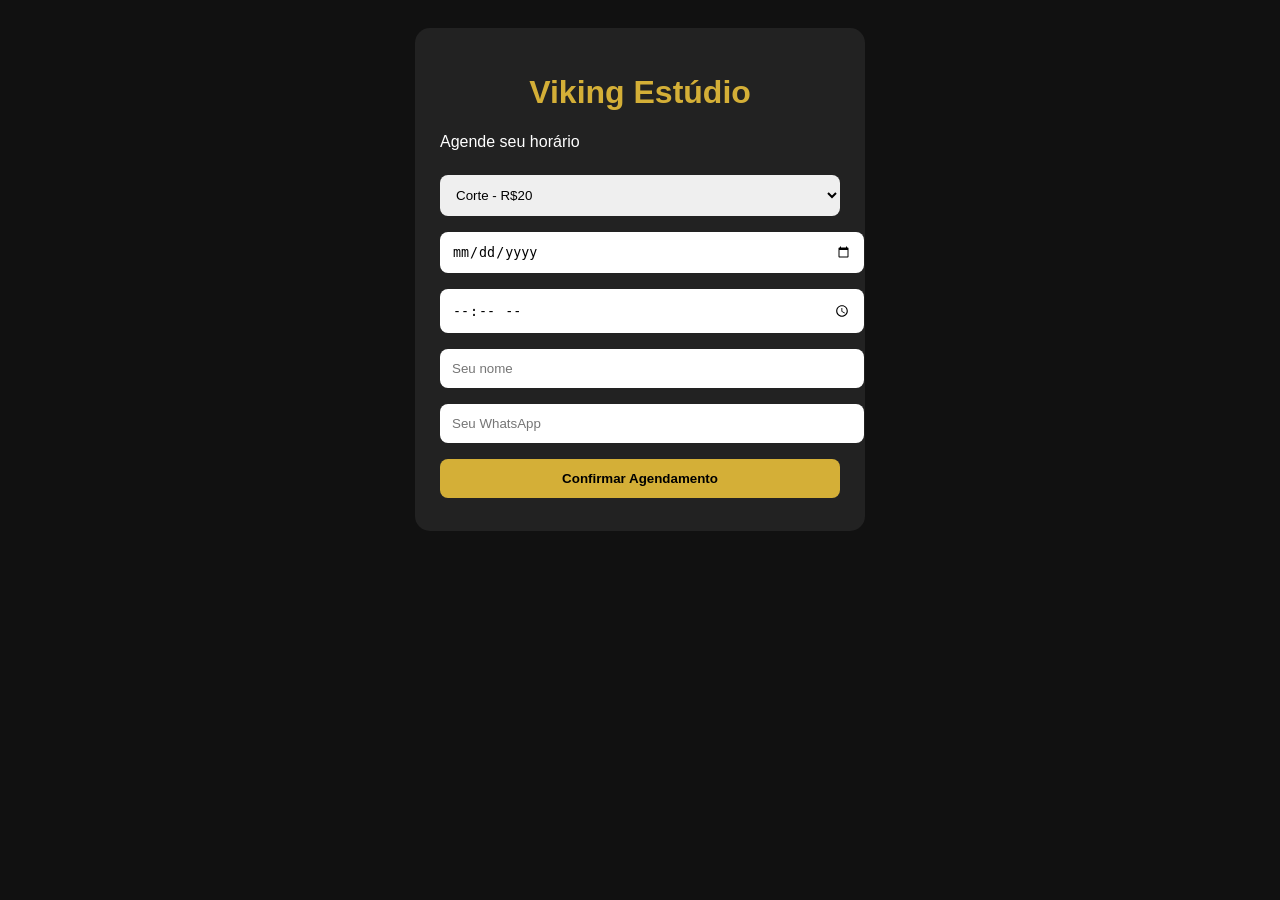
==== cliente.html @ a81aaae0 "Create cliente.html" ====
<!DOCTYPE html>
<html lang="pt-BR">
<head>
<meta charset="UTF-8">
<meta name="viewport" content="width=device-width, initial-scale=1.0">
<title>Agendamento - Viking Estúdio</title>

<style>
body {
  font-family: Arial, sans-serif;
  background: #111;
  color: white;
  padding: 20px;
}

.container {
  max-width: 400px;
  margin: auto;
  background: #222;
  padding: 25px;
  border-radius: 15px;
}

h1 {
  text-align: center;
  color: #d4af37;
}

input, select, button {
  width: 100%;
  padding: 12px;
  margin: 8px 0;
  border-radius: 8px;
  border: none;
}

button {
  background: #d4af37;
  font-weight: bold;
  cursor: pointer;
}
</style>

</head>

<body>

<div class="container">

<h1>Viking Estúdio</h1>
<p>Agende seu horário</p>

<select id="servico">
<option>Corte - R$20</option>
<option>Barba - R$20</option>
<option>Corte + Barba - R$38</option>
<option>Pigmentação - R$10</option>
</select>

<input type="date" id="data">

<input type="time" id="hora">

<input type="text" id="nome" placeholder="Seu nome">

<input type="tel" id="telefone" placeholder="Seu WhatsApp">

<button onclick="agendar()">Confirmar Agendamento</button>

</div>


<script>
function agendar(){

let servico = document.getElementById("servico").value;
let data = document.getElementById("data").value;
let hora = document.getElementById("hora").value;
let nome = document.getElementById("nome").value;

let mensagem = `Olá, quero agendar no Viking Estúdio.%0A%0AServiço: ${servico}%0AData: ${data}%0AHorário: ${hora}%0ANome: ${nome}`;

window.open("https://wa.me/5575981478061?text=" + mensagem);

}
</script>

</body>
</html>
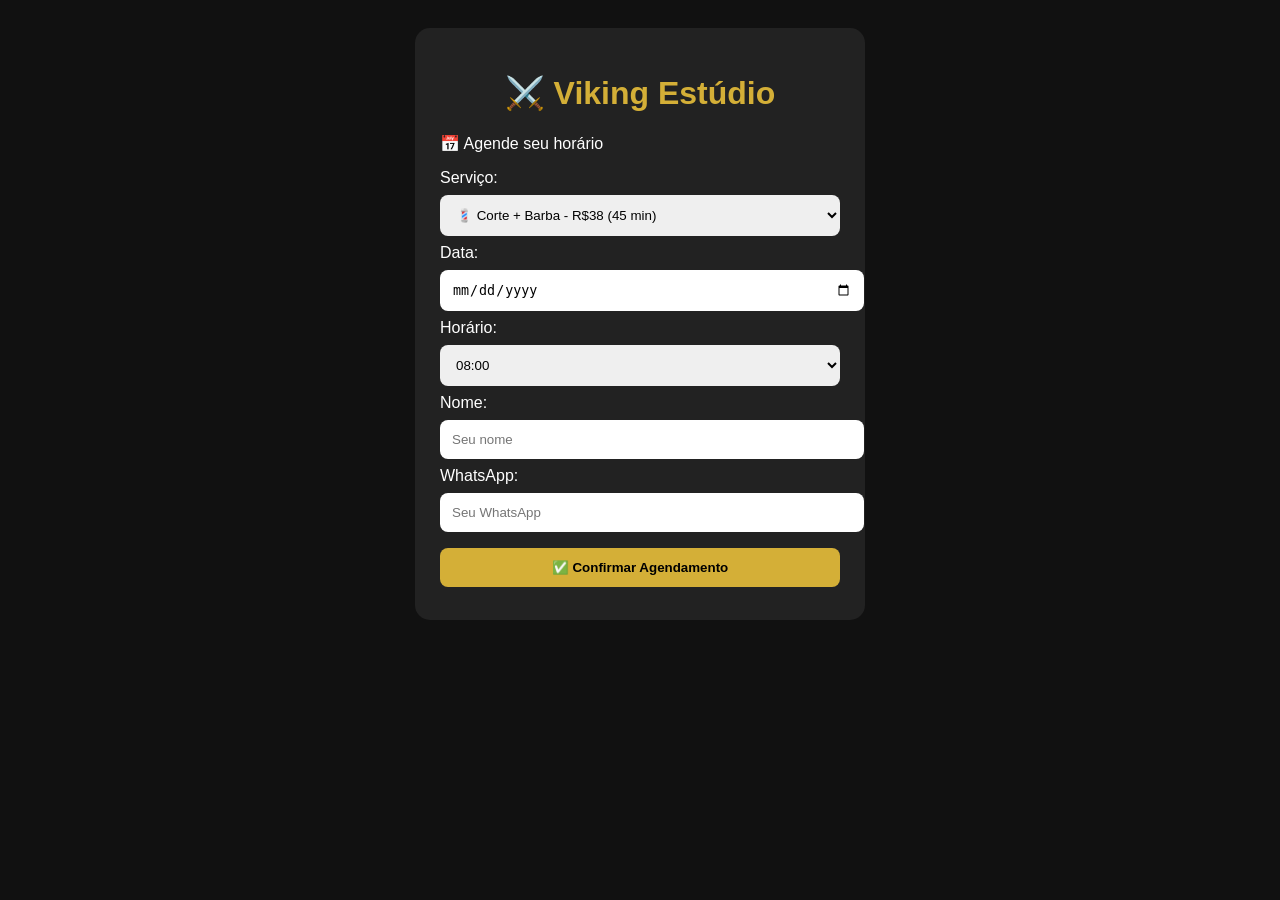
==== commit 1ae9ea46: "Update cliente.html" ====
--- a/cliente.html
+++ b/cliente.html
@@ -1,76 +1,142 @@
 <!DOCTYPE html>
 <html lang="pt-BR">
+
 <head>
 <meta charset="UTF-8">
 <meta name="viewport" content="width=device-width, initial-scale=1.0">
+
 <title>Agendamento - Viking Estúdio</title>
 
 <style>
+
 body {
-  font-family: Arial, sans-serif;
-  background: #111;
-  color: white;
-  padding: 20px;
+font-family: Arial, sans-serif;
+background:#111;
+color:white;
+padding:20px;
 }
 
 .container {
-  max-width: 400px;
-  margin: auto;
-  background: #222;
-  padding: 25px;
-  border-radius: 15px;
+max-width:400px;
+margin:auto;
+background:#222;
+padding:25px;
+border-radius:15px;
 }
 
 h1 {
-  text-align: center;
-  color: #d4af37;
+text-align:center;
+color:#d4af37;
 }
 
 input, select, button {
-  width: 100%;
-  padding: 12px;
-  margin: 8px 0;
-  border-radius: 8px;
-  border: none;
+width:100%;
+padding:12px;
+margin:8px 0;
+border-radius:8px;
+border:none;
 }
 
 button {
-  background: #d4af37;
-  font-weight: bold;
-  cursor: pointer;
+background:#d4af37;
+font-weight:bold;
+cursor:pointer;
 }
+
+small {
+color:#ccc;
+}
+
 </style>
 
 </head>
+
 
 <body>
 
 <div class="container">
 
-<h1>Viking Estúdio</h1>
-<p>Agende seu horário</p>
+<h1>⚔️ Viking Estúdio</h1>
+
+<p>📅 Agende seu horário</p>
+
+
+<label>Serviço:</label>
 
 <select id="servico">
-<option>Corte - R$20</option>
-<option>Barba - R$20</option>
-<option>Corte + Barba - R$38</option>
-<option>Pigmentação - R$10</option>
+
+<option value="Corte + Barba - R$38 | 45 minutos">💈 Corte + Barba - R$38 (45 min)</option>
+
+<option value="Corte + Hidratação - R$25 | 35 minutos">💧 Corte + Hidratação - R$25 (35 min)</option>
+
+<option value="Corte + Sobrancelha - R$25 | 45 minutos">👁️ Corte + Sobrancelha - R$25 (45 min)</option>
+
+<option value="Corte Masculino - R$20 | 30 minutos">✂️ Corte Masculino - R$20 (30 min)</option>
+
+<option value="Barba - R$20 | 15 minutos">🧔 Barba - R$20 (15 min)</option>
+
+<option value="Hidratação - R$10 | 5 minutos">✨ Hidratação - R$10 (5 min)</option>
+
+<option value="Sobrancelha - R$10 | 5 minutos">👁️ Sobrancelha - R$10 (5 min)</option>
+
+<option value="Pezinho - R$10 | 5 minutos">✂️ Pezinho - R$10 (5 min)</option>
+
+<option value="Pigmentação Perfil - R$10 | 15 minutos">🎨 Pigmentação Perfil - R$10 (15 min)</option>
+
+<option value="Pigmentação Cabelo - R$20 | 15 minutos">🔥 Pigmentação Cabelo - R$20 (15 min)</option>
+
+<option value="Epilação Nasal - R$10 | 10 minutos">👃 Epilação Nasal - R$10 (10 min)</option>
+
+<option value="Limpeza de Pele - R$15 | 15 minutos">🧴 Limpeza de Pele - R$15 (15 min)</option>
+
 </select>
+
+
+<label>Data:</label>
 
 <input type="date" id="data">
 
-<input type="time" id="hora">
+
+<label>Horário:</label>
+
+<select id="hora">
+
+<option>08:00</option>
+<option>09:00</option>
+<option>10:00</option>
+<option>11:00</option>
+<option>12:00</option>
+<option>13:00</option>
+<option>14:00</option>
+<option>15:00</option>
+<option>16:00</option>
+<option>17:00</option>
+<option>18:00</option>
+<option>19:00</option>
+
+</select>
+
+
+<label>Nome:</label>
 
 <input type="text" id="nome" placeholder="Seu nome">
 
+
+<label>WhatsApp:</label>
+
 <input type="tel" id="telefone" placeholder="Seu WhatsApp">
 
-<button onclick="agendar()">Confirmar Agendamento</button>
+
+<button onclick="agendar()">
+✅ Confirmar Agendamento
+</button>
+
 
 </div>
 
 
 <script>
+
 function agendar(){
 
 let servico = document.getElementById("servico").value;
@@ -78,12 +144,22 @@
 let hora = document.getElementById("hora").value;
 let nome = document.getElementById("nome").value;
 
-let mensagem = `Olá, quero agendar no Viking Estúdio.%0A%0AServiço: ${servico}%0AData: ${data}%0AHorário: ${hora}%0ANome: ${nome}`;
+
+let mensagem =
+`Olá, quero agendar no Viking Estúdio.%0A%0A`+
+`Serviço: ${servico}%0A`+
+`Data: ${data}%0A`+
+`Horário: ${hora}%0A`+
+`Nome: ${nome}`;
+
 
 window.open("https://wa.me/5575981478061?text=" + mensagem);
 
 }
+
 </script>
 
+
 </body>
+
 </html>
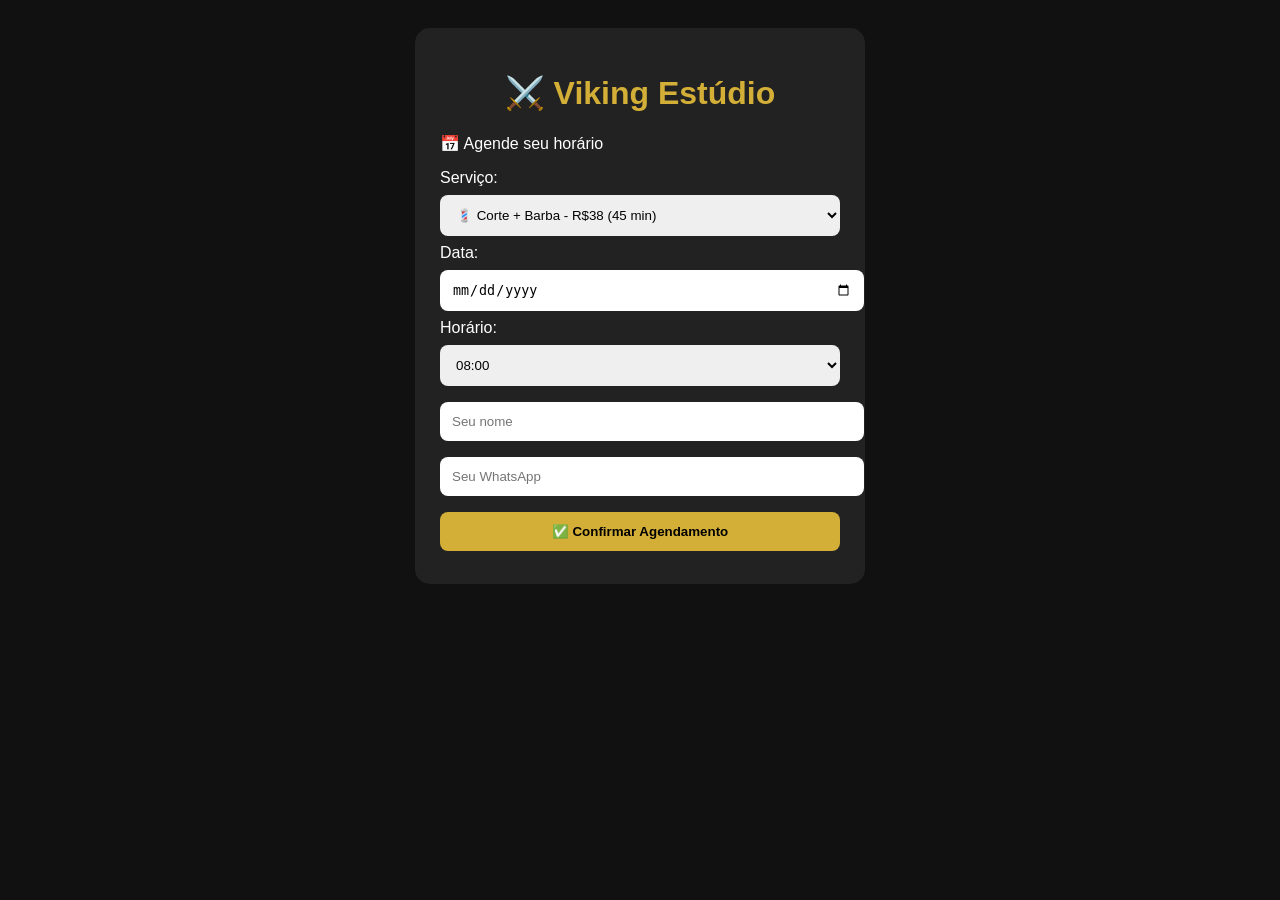
==== commit 0cb03a61: "Update cliente.html" ====
--- a/cliente.html
+++ b/cliente.html
@@ -8,7 +8,6 @@
 <title>Agendamento - Viking Estúdio</title>
 
 <style>
-
 body {
 font-family: Arial, sans-serif;
 background:#111;
@@ -42,15 +41,9 @@
 font-weight:bold;
 cursor:pointer;
 }
-
-small {
-color:#ccc;
-}
-
 </style>
 
 </head>
-
 
 <body>
 
@@ -63,44 +56,34 @@
 
 <label>Serviço:</label>
 
-<select id="servico">
+<select id="servico" onchange="tempoServico()">
 
-<option value="Corte + Barba - R$38 | 45 minutos">💈 Corte + Barba - R$38 (45 min)</option>
-
-<option value="Corte + Hidratação - R$25 | 35 minutos">💧 Corte + Hidratação - R$25 (35 min)</option>
-
-<option value="Corte + Sobrancelha - R$25 | 45 minutos">👁️ Corte + Sobrancelha - R$25 (45 min)</option>
-
-<option value="Corte Masculino - R$20 | 30 minutos">✂️ Corte Masculino - R$20 (30 min)</option>
-
-<option value="Barba - R$20 | 15 minutos">🧔 Barba - R$20 (15 min)</option>
-
-<option value="Hidratação - R$10 | 5 minutos">✨ Hidratação - R$10 (5 min)</option>
-
-<option value="Sobrancelha - R$10 | 5 minutos">👁️ Sobrancelha - R$10 (5 min)</option>
-
-<option value="Pezinho - R$10 | 5 minutos">✂️ Pezinho - R$10 (5 min)</option>
-
-<option value="Pigmentação Perfil - R$10 | 15 minutos">🎨 Pigmentação Perfil - R$10 (15 min)</option>
-
-<option value="Pigmentação Cabelo - R$20 | 15 minutos">🔥 Pigmentação Cabelo - R$20 (15 min)</option>
-
-<option value="Epilação Nasal - R$10 | 10 minutos">👃 Epilação Nasal - R$10 (10 min)</option>
-
-<option value="Limpeza de Pele - R$15 | 15 minutos">🧴 Limpeza de Pele - R$15 (15 min)</option>
+<option value="Corte + Barba" data-tempo="45">💈 Corte + Barba - R$38 (45 min)</option>
+<option value="Corte + Hidratação" data-tempo="35">💧 Corte + Hidratação - R$25 (35 min)</option>
+<option value="Corte + Sobrancelha" data-tempo="45">👁️ Corte + Sobrancelha - R$25 (45 min)</option>
+<option value="Corte Masculino" data-tempo="30">✂️ Corte Masculino - R$20 (30 min)</option>
+<option value="Barba" data-tempo="15">🧔 Barba - R$20 (15 min)</option>
+<option value="Hidratação" data-tempo="5">✨ Hidratação - R$10 (5 min)</option>
+<option value="Sobrancelha" data-tempo="5">👁️ Sobrancelha - R$10 (5 min)</option>
+<option value="Pezinho" data-tempo="5">✂️ Pezinho - R$10 (5 min)</option>
+<option value="Pigmentação Perfil" data-tempo="15">🎨 Pigmentação Perfil - R$10 (15 min)</option>
+<option value="Pigmentação Cabelo" data-tempo="15">🔥 Pigmentação Cabelo - R$20 (15 min)</option>
+<option value="Epilação Nasal" data-tempo="10">👃 Epilação Nasal - R$10 (10 min)</option>
+<option value="Limpeza de Pele" data-tempo="15">🧴 Limpeza de Pele - R$15 (15 min)</option>
 
 </select>
 
 
+<input type="hidden" id="duracao" value="45">
+
+
 <label>Data:</label>
-
 <input type="date" id="data">
 
 
 <label>Horário:</label>
 
 <select id="hora">
-
 <option>08:00</option>
 <option>09:00</option>
 <option>10:00</option>
@@ -113,16 +96,10 @@
 <option>17:00</option>
 <option>18:00</option>
 <option>19:00</option>
-
 </select>
 
 
-<label>Nome:</label>
-
 <input type="text" id="nome" placeholder="Seu nome">
-
-
-<label>WhatsApp:</label>
 
 <input type="tel" id="telefone" placeholder="Seu WhatsApp">
 
@@ -131,35 +108,67 @@
 ✅ Confirmar Agendamento
 </button>
 
-
 </div>
 
 
 <script>
 
+const urlPlanilha = "https://script.google.com/macros/s/AKfycbywAMjTC3SSwvwZlDERz69s_NWTJLNEvkp80tGzCx5guJA1zfQppxPEXFQEKrBZ3jXZ/exec";
+
+
+function tempoServico(){
+
+let servico = document.getElementById("servico");
+
+let tempo = servico.options[servico.selectedIndex].dataset.tempo;
+
+document.getElementById("duracao").value = tempo;
+
+}
+
+
+
 function agendar(){
 
-let servico = document.getElementById("servico").value;
-let data = document.getElementById("data").value;
-let hora = document.getElementById("hora").value;
-let nome = document.getElementById("nome").value;
+let dados = {
+
+nome: document.getElementById("nome").value,
+
+telefone: document.getElementById("telefone").value,
+
+servico: document.getElementById("servico").value,
+
+data: document.getElementById("data").value,
+
+hora: document.getElementById("hora").value,
+
+duracao: document.getElementById("duracao").value + " minutos"
+
+};
 
 
-let mensagem =
-`Olá, quero agendar no Viking Estúdio.%0A%0A`+
-`Serviço: ${servico}%0A`+
-`Data: ${data}%0A`+
-`Horário: ${hora}%0A`+
-`Nome: ${nome}`;
+fetch(urlPlanilha, {
+
+method:"POST",
+
+body:JSON.stringify(dados)
+
+});
 
 
-window.open("https://wa.me/5575981478061?text=" + mensagem);
+let mensagem = 
+`Olá, quero agendar no Viking Estúdio.%0A%0A`+
+`Serviço: ${dados.servico}%0A`+
+`Data: ${dados.data}%0A`+
+`Horário: ${dados.hora}%0A`+
+`Nome: ${dados.nome}`;
+
+
+window.open("https://wa.me/5575981478061?text="+mensagem);
 
 }
 
 </script>
 
-
 </body>
-
 </html>
